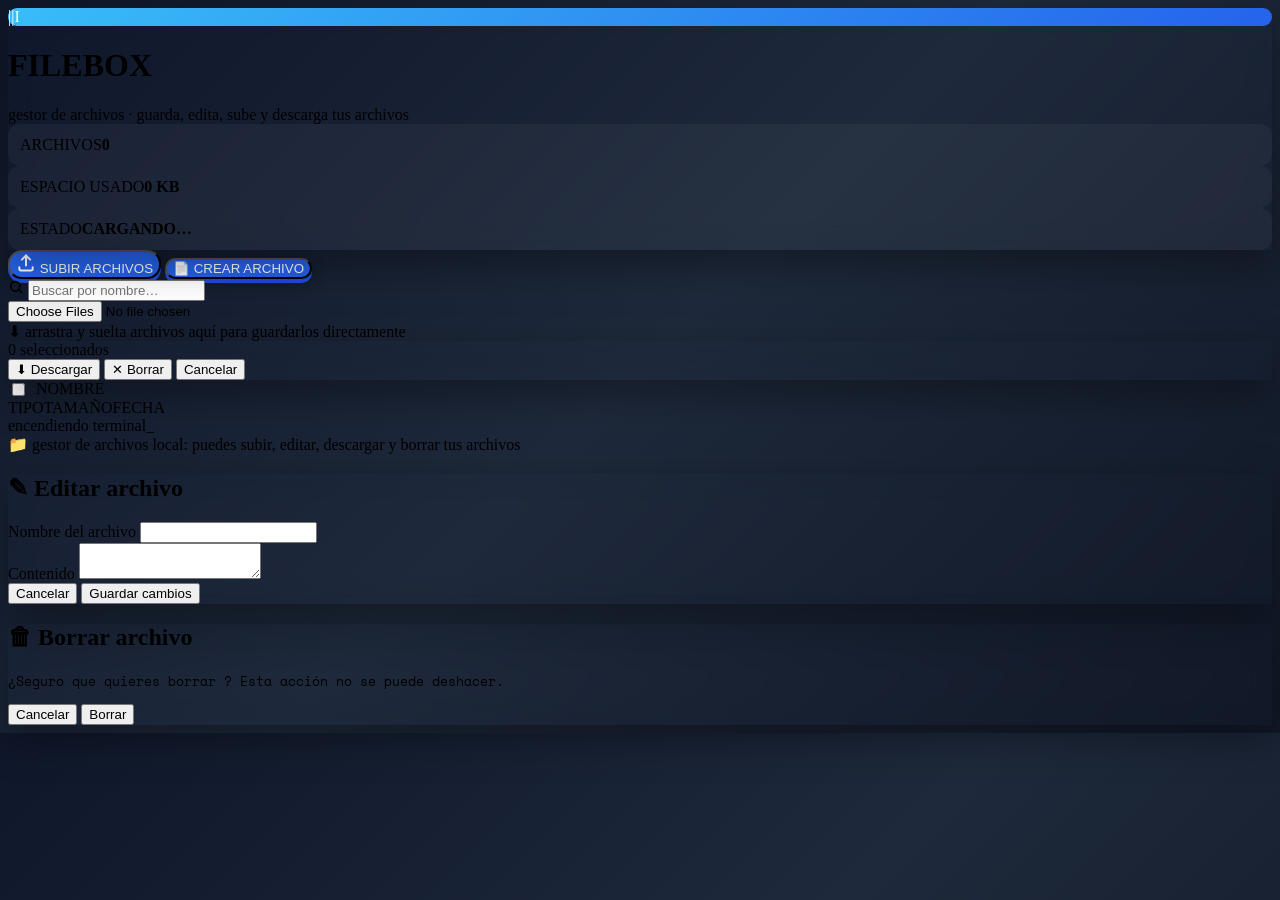
==== index.html @ 9613faca "app server V1.0 beta index.html cambio de nombre" ====
<!DOCTYPE html>
<html lang="es">
<head>
<meta charset="UTF-8">
<meta name="viewport" content="width=device-width, initial-scale=1.0">
<title>FILEBOX — Gestor de archivos</title>
<link rel="preconnect" href="https://fonts.googleapis.com">
<link href="https://fonts.googleapis.com/css2?family=Archivo+Black&family=Archivo:wght@400;600;700&family=Space+Mono:wght@400;700&display=swap" rel="stylesheet">
<link rel="stylesheet" type="text/css" href="style.css">
</head>
<body>
<div class="wrap">

  <div class="terminal-header">
    <div class="barcode-strip"></div>
    <div class="scan-line"></div>
    <div class="header-row">
      <div class="brand">
        <div class="brand-mark">||I</div>
        <div>
          <h1>FILEBOX</h1>
          <div class="subtitle">gestor de archivos · guarda, edita, sube y descarga tus archivos</div>
        </div>
      </div>
    </div>
    <div class="readout">
      <div class="readout-item">ARCHIVOS<b id="stat-count">0</b></div>
      <div class="readout-item">ESPACIO USADO<b id="stat-size">0 KB</b></div>
      <div class="readout-item">ESTADO<b id="stat-status" style="color:var(--yellow)">CARGANDO…</b></div>
    </div>
  </div>

  <div class="controls">
    <button class="btn-scan" id="upload-btn">
      <svg width="20" height="20" viewBox="0 0 24 24" fill="none" stroke="currentColor" stroke-width="2.4" stroke-linecap="round" stroke-linejoin="round"><path d="M12 3v12"/><path d="M7 8l5-5 5 5"/><path d="M4 17v2a2 2 0 0 0 2 2h12a2 2 0 0 0 2-2v-2"/></svg>
      SUBIR ARCHIVOS
    </button>
    <button class="btn-scan" id="new-file-btn">
      📄 CREAR ARCHIVO
    </button>
    <div class="search-wrap">
      <svg width="16" height="16" viewBox="0 0 24 24" fill="none" stroke="currentColor" stroke-width="2.4"><circle cx="11" cy="11" r="7"/><path d="M21 21l-4-4"/></svg>
      <input type="text" id="search-input" placeholder="Buscar por nombre…">
      <button class="btn-clear-search" id="clear-search" style="display:none;">✕</button>
    </div>
    
    <input type="file" id="file-input" multiple>
  </div>

  <div class="dropzone" id="dropzone">⬇ arrastra y suelta archivos aquí para guardarlos directamente</div>

  <div class="bulk-bar" id="bulk-bar">
    <span id="bulk-count">0 seleccionados</span>
    <div class="bulk-actions">
      <button class="bulk-download" id="bulk-download-btn">⬇ Descargar</button>
      <button class="bulk-delete" id="bulk-delete-btn">✕ Borrar</button>
      <button class="bulk-clear" id="bulk-clear-btn">Cancelar</button>
    </div>
  </div>

  <div class="receipt" id="receipt">
    <div class="receipt-head">
      <span style="display:flex;align-items:center;gap:8px;"><input type="checkbox" id="select-all" class="row-check">NOMBRE</span><span>TIPO</span><span>TAMAÑO</span><span>FECHA</span><span></span>
    </div>
    <div id="list-body">
      <div class="loading-screen">encendiendo terminal<span class="blink">_</span></div>
    </div>
    <div class="total-row" id="total-row" style="display:none;">
      <span>TOTAL DE ARCHIVOS</span><b id="total-label">0</b>
    </div>
  </div>

  <div class="hint">📁 gestor de archivos local: puedes subir, editar, descargar y borrar tus archivos</div>
</div>

<!-- Modal editar -->
<div class="overlay" id="edit-overlay">
  <div class="modal">
    <h2>✎ Editar archivo</h2>
    <div class="field">
      <label>Nombre del archivo</label>
      <input type="text" id="edit-name">
    </div>
    <div class="field" id="edit-content-field">
      <label>Contenido</label>
      <textarea id="edit-content"></textarea>
    </div>
    <div class="field readonly-note" id="edit-readonly-note" style="display:none;">
      Este tipo de archivo no se puede editar como texto aquí. Puedes cambiar el nombre y guardar.
    </div>
    <div class="modal-actions">
      <button class="btn-secondary" id="edit-cancel">Cancelar</button>
      <button class="btn-primary" id="edit-save">Guardar cambios</button>
    </div>
  </div>
</div>

<!-- Modal borrar -->
<div class="overlay" id="delete-overlay">
  <div class="modal">
    <h2 style="color:var(--red);">🗑 Borrar archivo</h2>
    <p style="font-family:'Space Mono',monospace; font-size:13px; color:var(--paper);">
      ¿Seguro que quieres borrar <b id="delete-filename" style="color:var(--yellow);"></b>? Esta acción no se puede deshacer.
    </p>
    <div class="modal-actions">
      <button class="btn-secondary" id="delete-cancel">Cancelar</button>
      <button class="btn-danger" id="delete-confirm">Borrar</button>
    </div>
  </div>
</div>

<div class="toast" id="toast"><span class="dot"></span><span id="toast-text"></span></div>

<script>
(function(){
  const state = { files: [], searchTerm: "", editingId: null, deletingId: null, selected: new Set() };
  const MAX_BYTES = 100 * 1024 * 1024; // límite amplio por archivo

  const TEXT_EXT = ["txt","md","csv","json","js","css","html","xml","log","yaml","yml","ts","py","java","c","cpp","sh","ini","conf"];

  // ---------- helpers ----------
  function uid(){
    return (crypto.randomUUID ? crypto.randomUUID() : 'id-' + Date.now() + '-' + Math.random().toString(16).slice(2));
  }
  function extOf(name){
    const parts = name.split('.');
    return parts.length > 1 ? parts.pop().toLowerCase() : '';
  }
  function isTextFile(name, mime){
    if (mime && mime.startsWith('text/')) return true;
    if (mime === 'application/json') return true;
    return TEXT_EXT.includes(extOf(name));
  }
  function fileTag(name, mime){
    const ext = extOf(name);
    if (mime.startsWith('image/')) return 'IMAGEN';
    if (mime.startsWith('video/')) return 'VIDEO';
    if (mime.startsWith('audio/')) return 'AUDIO';
    if (ext === 'pdf') return 'PDF';
    if (['xlsx','xls','csv'].includes(ext)) return 'HOJA';
    if (['doc','docx'].includes(ext)) return 'DOC';
    if (['ppt','pptx'].includes(ext)) return 'SLIDES';
    if (TEXT_EXT.includes(ext)) return 'TEXTO';
    if (['zip','rar','7z'].includes(ext)) return 'ZIP';
    return (ext || 'ARCH').toUpperCase().slice(0,5);
  }
  function formatSize(bytes){
    if (bytes < 1024) return bytes + ' B';
    if (bytes < 1024*1024) return (bytes/1024).toFixed(1) + ' KB';
    return (bytes/(1024*1024)).toFixed(2) + ' MB';
  }
  function formatDate(ts){
    const d = new Date(ts);
    return d.toLocaleDateString('es-ES', {day:'2-digit', month:'2-digit', year:'2-digit'}) + ' ' +
           d.toLocaleTimeString('es-ES', {hour:'2-digit', minute:'2-digit'});
  }
  function escapeHtml(str){
    return str.replace(/[&<>"']/g, c => ({'&':'&amp;','<':'&lt;','>':'&gt;','"':'&quot;',"'":'&#39;'}[c]));
  }
  function utf8ToBase64(text){
    const bytes = new TextEncoder().encode(text);
    let binary = '';
    bytes.forEach(b => binary += String.fromCharCode(b));
    return btoa(binary);
  }
  function base64ToUtf8(b64){
    const binary = atob(b64);
    const bytes = new Uint8Array(binary.length);
    for (let i=0;i<binary.length;i++) bytes[i] = binary.charCodeAt(i);
    return new TextDecoder().decode(bytes);
  }
  function toast(msg, isError){
    const el = document.getElementById('toast');
    document.getElementById('toast-text').textContent = msg;
    el.classList.toggle('error', !!isError);
    el.classList.add('show');
    clearTimeout(el._t);
    el._t = setTimeout(() => el.classList.remove('show'), 2600);
  }

  // ---------- storage ----------
  async function loadFiles(){
    try{
      const listResult = await window.storage.list('file:', true);
      const keys = (listResult && listResult.keys) ? listResult.keys : [];
      const loaded = [];
      for (const key of keys){
        try{
          const res = await window.storage.get(key, true);
          if (res && res.value) loaded.push(JSON.parse(res.value));
        }catch(e){ /* skip unreadable key */ }
      }
      loaded.sort((a,b) => b.dateAdded - a.dateAdded);
      state.files = loaded;
      document.getElementById('stat-status').textContent = 'LISTO';
      document.getElementById('stat-status').style.color = 'var(--green)';
    }catch(e){
      document.getElementById('stat-status').textContent = 'SIN CONEXIÓN';
      document.getElementById('stat-status').style.color = 'var(--red)';
      toast('No se pudo conectar con el almacenamiento.', true);
    }
    render();
  }

  async function saveFileRecord(rec){
    await window.storage.set('file:' + rec.id, JSON.stringify(rec), true);
  }
  async function deleteFileRecord(id){
    await window.storage.delete('file:' + id, true);
  }

  // ---------- upload ----------
  document.getElementById('upload-btn').addEventListener('click', () => {
    document.getElementById('file-input').click();
  });
  document.getElementById('file-input').addEventListener('change', async (e) => {
    const list = Array.from(e.target.files || []);
    e.target.value = '';
    await handleIncomingFiles(list);
  });

  async function handleIncomingFiles(list){
    for (const f of list){
      if (f.size > MAX_BYTES){
        toast(`"${f.name}" supera el límite permitido y no se subió.`, true);
        continue;
      }
      try{
        const dataUrl = await readAsDataUrl(f);
        const rec = {
          id: uid(),
          name: f.name,
          mime: f.type || 'application/octet-stream',
          size: f.size,
          dateAdded: Date.now(),
          dataUrl: dataUrl,
          isText: isTextFile(f.name, f.type)
        };
        await saveFileRecord(rec);
        state.files.unshift(rec);
        
        toast(`"${f.name}" guardado.`);
      }catch(err){
        toast(`No se pudo leer "${f.name}".`, true);
      }
    }
    render();
  }
  function readAsDataUrl(file){
    return new Promise((resolve, reject) => {
      const r = new FileReader();
      r.onload = () => resolve(r.result);
      r.onerror = () => reject(r.error);
      r.readAsDataURL(file);
    });
  }
  function flashScan(){
    const strip = document.querySelector('.scan-line');
    strip.style.display = "none";
    
    
  }

  // ---------- drag & drop ----------
  const dropzone = document.getElementById('dropzone');
  ['dragenter','dragover'].forEach(evt => {
    dropzone.addEventListener(evt, (e) => {
      e.preventDefault(); e.stopPropagation();
      dropzone.classList.add('drag-over');
    });
  });
  ['dragleave','drop'].forEach(evt => {
    dropzone.addEventListener(evt, (e) => {
      e.preventDefault(); e.stopPropagation();
      dropzone.classList.remove('drag-over');
    });
  });
  dropzone.addEventListener('drop', async (e) => {
    const dt = e.dataTransfer;
    if (!dt || !dt.files || dt.files.length === 0) return;
    await handleIncomingFiles(Array.from(dt.files));
  });

  // ---------- search ----------
  const searchInput = document.getElementById('search-input');
  const clearSearchBtn = document.getElementById('clear-search');
  searchInput.addEventListener('input', () => {
    state.searchTerm = searchInput.value.trim().toLowerCase();
    clearSearchBtn.style.display = state.searchTerm ? 'block' : 'none';
    render();
  });
  clearSearchBtn.addEventListener('click', () => {
    searchInput.value = '';
    state.searchTerm = '';
    clearSearchBtn.style.display = 'none';
    render();
  });

  // ---------- clear all ----------
  document.getElementById('clear-all-btn').addEventListener('click', async () => {
    if (state.files.length === 0) return;
    if (!confirm('¿Vaciar toda la terminal? Se borrarán todos los archivos guardados.')) return;
    try{
      for (const f of state.files){
        await deleteFileRecord(f.id);
      }
      state.files = [];
      render();
      toast('Terminal vaciada.');
    }catch(e){
      toast('No se pudo vaciar la terminal.', true);
    }
  });

  // ---------- render ----------
  function render(){
    const body = document.getElementById('list-body');
    const totalRow = document.getElementById('total-row');
    const filtered = state.files.filter(f => !state.searchTerm || f.name.toLowerCase().includes(state.searchTerm));

    document.getElementById('stat-count').textContent = state.files.length;
    document.getElementById('stat-size').textContent = formatSize(state.files.reduce((s,f) => s+f.size, 0));

    if (filtered.length === 0){
      totalRow.style.display = 'none';
      if (state.files.length === 0){
        body.innerHTML = `
          <div class="empty-state">
            <div class="cart">🛒</div>
            <b>El carrito está vacío</b>
            escanea tu primer archivo con "SUBIR ARCHIVOS"
          </div>`;
      } else {
        body.innerHTML = `
          <div class="empty-state">
            <div class="cart">🔎</div>
            <b>Sin resultados</b>
            no encontramos archivos que coincidan con "${escapeHtml(state.searchTerm)}"
          </div>`;
      }
      return;
    }

    totalRow.style.display = 'flex';
    document.getElementById('total-label').textContent = filtered.length;

    body.innerHTML = filtered.map(f => `
      <div class="file-row" data-id="${f.id}">
        <div class="file-name">
          <input type="checkbox" class="row-check" data-id="${f.id}" ${state.selected.has(f.id) ? 'checked' : ''}>
          <span class="file-tag">${fileTag(f.name, f.mime)}</span>
          <span class="fname-text" title="${escapeHtml(f.name)}">${escapeHtml(f.name)}</span>
        </div>
        <div class="col-center">${extOf(f.name).toUpperCase() || '—'}</div>
        <div class="col-center">${formatSize(f.size)}</div>
        <div class="col-center col-date">${formatDate(f.dateAdded)}</div>
        <div class="row-actions">
          <button class="icon-btn edit" title="Editar archivo" data-action="edit" data-id="${f.id}">📝</button>
          <button class="icon-btn download" title="Descargar" data-action="download" data-id="${f.id}">⬇</button>
          <button class="icon-btn delete" title="Borrar" data-action="delete" data-id="${f.id}">✕</button>
        </div>
      </div>
    `).join('');
    updateBulkBar();
  }

  function updateBulkBar(){
    const bar = document.getElementById('bulk-bar');
    const count = state.selected.size;
    bar.classList.toggle('show', count > 0);
    document.getElementById('bulk-count').textContent = count === 1 ? '1 seleccionado' : `${count} seleccionados`;
    const selectAll = document.getElementById('select-all');
    const visibleIds = state.files.filter(f => !state.searchTerm || f.name.toLowerCase().includes(state.searchTerm)).map(f => f.id);
    selectAll.checked = visibleIds.length > 0 && visibleIds.every(id => state.selected.has(id));
  }

  document.getElementById('list-body').addEventListener('click', (e) => {
    const check = e.target.closest('input.row-check');
    if (check){
      const id = check.dataset.id;
      if (check.checked) state.selected.add(id); else state.selected.delete(id);
      updateBulkBar();
      return;
    }
    const btn = e.target.closest('button[data-action]');
    if (!btn) return;
    const id = btn.dataset.id;
    const action = btn.dataset.action;
    if (action === 'download') downloadFile(id);
    if (action === 'edit') openEdit(id);
    if (action === 'delete') openDelete(id);
  });

  document.getElementById('select-all').addEventListener('change', (e) => {
    const visible = state.files.filter(f => !state.searchTerm || f.name.toLowerCase().includes(state.searchTerm));
    if (e.target.checked) visible.forEach(f => state.selected.add(f.id));
    else visible.forEach(f => state.selected.delete(f.id));
    render();
  });

  document.getElementById('bulk-clear-btn').addEventListener('click', () => {
    state.selected.clear();
    render();
  });

  document.getElementById('bulk-download-btn').addEventListener('click', () => {
    const ids = Array.from(state.selected);
    ids.forEach(id => downloadFile(id));
    toast(`Descargando ${ids.length} archivo(s)…`);
  });

  document.getElementById('bulk-delete-btn').addEventListener('click', async () => {
    const ids = Array.from(state.selected);
    if (ids.length === 0) return;
    if (!confirm(`¿Borrar ${ids.length} archivo(s) seleccionados? Esta acción no se puede deshacer.`)) return;
    try{
      for (const id of ids){
        await deleteFileRecord(id);
      }
      state.files = state.files.filter(f => !state.selected.has(f.id));
      state.selected.clear();
      render();
      toast(`${ids.length} archivo(s) borrados.`);
    }catch(e){
      toast('No se pudieron borrar algunos archivos.', true);
    }
  });

  // ---------- download ----------
  function downloadFile(id){
    const f = state.files.find(x => x.id === id);
    if (!f) return;
    const a = document.createElement('a');
    a.href = f.dataUrl;
    a.download = f.name;
    document.body.appendChild(a);
    a.click();
    a.remove();
    toast(`Descargando "${f.name}"…`);
  }

  // ---------- edit modal ----------
  const editOverlay = document.getElementById('edit-overlay');
  function openEdit(id){
    const f = state.files.find(x => x.id === id);
    if (!f) return;
    state.editingId = id;
    document.getElementById('edit-name').value = f.name;
    const contentField = document.getElementById('edit-content-field');
    const readonlyNote = document.getElementById('edit-readonly-note');
    const textarea = document.getElementById('edit-content');
    if (f.isText){
      contentField.style.display = 'block';
      readonlyNote.style.display = 'none';
      try{
        const base64 = f.dataUrl.split(',')[1];
        textarea.value = base64ToUtf8(base64);
      }catch(e){
        textarea.value = '';
      }
    } else {
      contentField.style.display = 'none';
      readonlyNote.style.display = 'block';
    }
    editOverlay.classList.add('show');
  }
  document.getElementById('edit-cancel').addEventListener('click', () => {
    editOverlay.classList.remove('show');
    state.editingId = null;
  });
  document.getElementById('edit-save').addEventListener('click', async () => {
    const f = state.files.find(x => x.id === state.editingId);
    if (!f) return;
    const newName = document.getElementById('edit-name').value.trim();
    if (!newName){ toast('El nombre no puede estar vacío.', true); return; }
    f.name = newName;
    if (f.isText){
      const newText = document.getElementById('edit-content').value;
      const b64 = utf8ToBase64(newText);
      f.dataUrl = `data:${f.mime || 'text/plain'};base64,${b64}`;
      f.size = new TextEncoder().encode(newText).length;
    }
    try{
      await saveFileRecord(f);
      editOverlay.classList.remove('show');
      state.editingId = null;
      render();
      toast(`"${f.name}" actualizado.`);
    }catch(e){
      toast('No se pudieron guardar los cambios.', true);
    }
  });

  // ---------- delete modal ----------
  const deleteOverlay = document.getElementById('delete-overlay');
  function openDelete(id){
    const f = state.files.find(x => x.id === id);
    if (!f) return;
    state.deletingId = id;
    document.getElementById('delete-filename').textContent = f.name;
    deleteOverlay.classList.add('show');
  }
  document.getElementById('delete-cancel').addEventListener('click', () => {
    deleteOverlay.classList.remove('show');
    state.deletingId = null;
  });
  document.getElementById('delete-confirm').addEventListener('click', async () => {
    const id = state.deletingId;
    const f = state.files.find(x => x.id === id);
    if (!f) return;
    try{
      await deleteFileRecord(id);
      state.files = state.files.filter(x => x.id !== id);
      deleteOverlay.classList.remove('show');
      state.deletingId = null;
      render();
      toast(`"${f.name}" borrado.`);
    }catch(e){
      toast('No se pudo borrar el archivo.', true);
    }
  });

  // close modals on backdrop click
  [editOverlay, deleteOverlay].forEach(ov => {
    ov.addEventListener('click', (e) => { if (e.target === ov) ov.classList.remove('show'); });
  });

  // ---------- clock ----------
  function tickClock(){
    document.getElementById('clock').textContent = new Date().toLocaleTimeString('es-ES');
  }
  tickClock();
  setInterval(tickClock, 1000);

  // ---------- init ----------
  loadFiles();
})();
</script>
</body>
</html>
<style>
.btn-scan{
    background:#2563EB !important;
    color:white !important;
    box-shadow:0 4px 0 #1D4ED8,0 4px 15px rgba(0,0,0,.3) !important;
}
.icon-btn.edit{
    background:#2563EB !important;
    color:white !important;
}
.receipt{
    border-radius:14px !important;
}
.file-row:hover{
    background:rgba(96,165,250,.08);
}
</style>

<script>
document.addEventListener("DOMContentLoaded",()=>{
 const btn=document.getElementById("new-file-btn");
 if(btn){
  btn.addEventListener("click",()=>{
    const name=prompt("Nombre del archivo:");
    if(!name)return;
    const event=new Event("change");
    alert("Crea el archivo desde el editor después de subirlo.");
  });
 }
});
</script>

<style>
.btn-clear-all{
    display:none !important;
}
</style>

<style>
/* Nueva interfaz moderna */
body{
    background:linear-gradient(135deg,#0f172a,#1e293b,#111827)!important;
}
.terminal-header,.modal,.bulk-bar{
    backdrop-filter:blur(12px);
    box-shadow:0 15px 40px rgba(0,0,0,.35);
}
.brand-mark{
    border-radius:14px!important;
    background:linear-gradient(135deg,#38bdf8,#2563eb)!important;
    color:white!important;
}
.btn-scan{
    border-radius:14px!important;
    transition:.25s!important;
}
.btn-scan:hover{
    transform:translateY(-3px) scale(1.03);
}
.search-wrap{
    border-radius:14px!important;
}
.file-row{
    transition:.25s;
    border-radius:12px;
    padding-left:10px!important;
    padding-right:10px!important;
}
.file-row:hover{
    transform:translateX(5px);
    background:rgba(56,189,248,.12);
}
.icon-btn{
    width:38px!important;
    height:38px!important;
    border-radius:12px!important;
    font-size:18px;
}
.icon-btn.download::before{content:"📥";}
.icon-btn.edit::before{content:"📝";}
.icon-btn.delete::before{content:"🗑️";}
.icon-btn.download{font-size:0}
.icon-btn.edit{font-size:0}
.icon-btn.delete{font-size:0}

.file-tag{
    border-radius:10px!important;
}

.dropzone{
    transition:.3s;
    cursor:pointer;
}
.dropzone:hover{
    border-color:#38bdf8;
    background:rgba(56,189,248,.1);
}

.toast{
    border-radius:15px!important;
}

/* tarjetas estadísticas */
.readout-item{
    padding:12px;
    background:rgba(255,255,255,.04);
    border-radius:12px;
}
</style>

<script>
document.addEventListener("DOMContentLoaded",()=>{
    // Animación de entrada de archivos
    const observer=new MutationObserver(()=>{
        document.querySelectorAll(".file-row").forEach(row=>{
            row.style.animation="fadeIn .35s ease";
        });
    });
    const list=document.getElementById("list-body");
    if(list) observer.observe(list,{childList:true});

    // Atajos de teclado
    document.addEventListener("keydown",(e)=>{
        if(e.ctrlKey && e.key==="u"){
            e.preventDefault();
            document.getElementById("file-input")?.click();
        }
    });
});
</script>

<style>
@keyframes fadeIn{
from{opacity:0;transform:translateY(10px)}
to{opacity:1;transform:none}
}
</style>
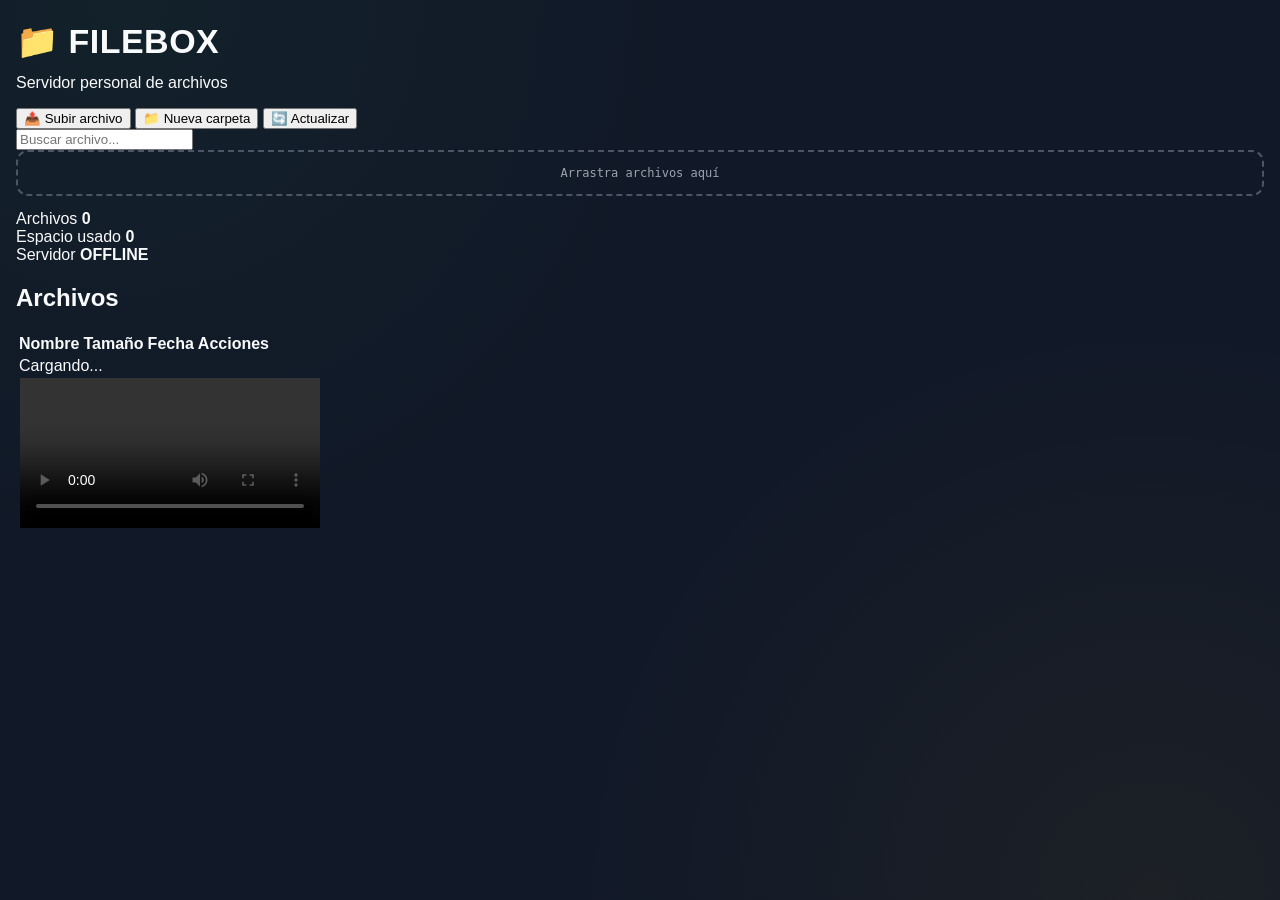
==== commit 26ac37ea: "Refactor index.html for improved structure and style" ====
--- a/index.html
+++ b/index.html
@@ -1,677 +1,211 @@
 <!DOCTYPE html>
 <html lang="es">
+
 <head>
+
 <meta charset="UTF-8">
-<meta name="viewport" content="width=device-width, initial-scale=1.0">
-<title>FILEBOX — Gestor de archivos</title>
-<link rel="preconnect" href="https://fonts.googleapis.com">
-<link href="https://fonts.googleapis.com/css2?family=Archivo+Black&family=Archivo:wght@400;600;700&family=Space+Mono:wght@400;700&display=swap" rel="stylesheet">
-<link rel="stylesheet" type="text/css" href="style.css">
+
+<meta name="viewport"
+content="width=device-width, initial-scale=1.0">
+
+<title>FILEBOX SERVER</title>
+
+<link rel="stylesheet" href="style.css">
+
 </head>
+
+
 <body>
-<div class="wrap">
-
-  <div class="terminal-header">
-    <div class="barcode-strip"></div>
-    <div class="scan-line"></div>
-    <div class="header-row">
-      <div class="brand">
-        <div class="brand-mark">||I</div>
-        <div>
-          <h1>FILEBOX</h1>
-          <div class="subtitle">gestor de archivos · guarda, edita, sube y descarga tus archivos</div>
-        </div>
-      </div>
-    </div>
-    <div class="readout">
-      <div class="readout-item">ARCHIVOS<b id="stat-count">0</b></div>
-      <div class="readout-item">ESPACIO USADO<b id="stat-size">0 KB</b></div>
-      <div class="readout-item">ESTADO<b id="stat-status" style="color:var(--yellow)">CARGANDO…</b></div>
-    </div>
-  </div>
-
-  <div class="controls">
-    <button class="btn-scan" id="upload-btn">
-      <svg width="20" height="20" viewBox="0 0 24 24" fill="none" stroke="currentColor" stroke-width="2.4" stroke-linecap="round" stroke-linejoin="round"><path d="M12 3v12"/><path d="M7 8l5-5 5 5"/><path d="M4 17v2a2 2 0 0 0 2 2h12a2 2 0 0 0 2-2v-2"/></svg>
-      SUBIR ARCHIVOS
-    </button>
-    <button class="btn-scan" id="new-file-btn">
-      📄 CREAR ARCHIVO
-    </button>
-    <div class="search-wrap">
-      <svg width="16" height="16" viewBox="0 0 24 24" fill="none" stroke="currentColor" stroke-width="2.4"><circle cx="11" cy="11" r="7"/><path d="M21 21l-4-4"/></svg>
-      <input type="text" id="search-input" placeholder="Buscar por nombre…">
-      <button class="btn-clear-search" id="clear-search" style="display:none;">✕</button>
-    </div>
-    
-    <input type="file" id="file-input" multiple>
-  </div>
-
-  <div class="dropzone" id="dropzone">⬇ arrastra y suelta archivos aquí para guardarlos directamente</div>
-
-  <div class="bulk-bar" id="bulk-bar">
-    <span id="bulk-count">0 seleccionados</span>
-    <div class="bulk-actions">
-      <button class="bulk-download" id="bulk-download-btn">⬇ Descargar</button>
-      <button class="bulk-delete" id="bulk-delete-btn">✕ Borrar</button>
-      <button class="bulk-clear" id="bulk-clear-btn">Cancelar</button>
-    </div>
-  </div>
-
-  <div class="receipt" id="receipt">
-    <div class="receipt-head">
-      <span style="display:flex;align-items:center;gap:8px;"><input type="checkbox" id="select-all" class="row-check">NOMBRE</span><span>TIPO</span><span>TAMAÑO</span><span>FECHA</span><span></span>
-    </div>
-    <div id="list-body">
-      <div class="loading-screen">encendiendo terminal<span class="blink">_</span></div>
-    </div>
-    <div class="total-row" id="total-row" style="display:none;">
-      <span>TOTAL DE ARCHIVOS</span><b id="total-label">0</b>
-    </div>
-  </div>
-
-  <div class="hint">📁 gestor de archivos local: puedes subir, editar, descargar y borrar tus archivos</div>
-</div>
-
-<!-- Modal editar -->
-<div class="overlay" id="edit-overlay">
-  <div class="modal">
-    <h2>✎ Editar archivo</h2>
-    <div class="field">
-      <label>Nombre del archivo</label>
-      <input type="text" id="edit-name">
-    </div>
-    <div class="field" id="edit-content-field">
-      <label>Contenido</label>
-      <textarea id="edit-content"></textarea>
-    </div>
-    <div class="field readonly-note" id="edit-readonly-note" style="display:none;">
-      Este tipo de archivo no se puede editar como texto aquí. Puedes cambiar el nombre y guardar.
-    </div>
-    <div class="modal-actions">
-      <button class="btn-secondary" id="edit-cancel">Cancelar</button>
-      <button class="btn-primary" id="edit-save">Guardar cambios</button>
-    </div>
-  </div>
-</div>
-
-<!-- Modal borrar -->
-<div class="overlay" id="delete-overlay">
-  <div class="modal">
-    <h2 style="color:var(--red);">🗑 Borrar archivo</h2>
-    <p style="font-family:'Space Mono',monospace; font-size:13px; color:var(--paper);">
-      ¿Seguro que quieres borrar <b id="delete-filename" style="color:var(--yellow);"></b>? Esta acción no se puede deshacer.
-    </p>
-    <div class="modal-actions">
-      <button class="btn-secondary" id="delete-cancel">Cancelar</button>
-      <button class="btn-danger" id="delete-confirm">Borrar</button>
-    </div>
-  </div>
-</div>
-
-<div class="toast" id="toast"><span class="dot"></span><span id="toast-text"></span></div>
-
-<script>
-(function(){
-  const state = { files: [], searchTerm: "", editingId: null, deletingId: null, selected: new Set() };
-  const MAX_BYTES = 100 * 1024 * 1024; // límite amplio por archivo
-
-  const TEXT_EXT = ["txt","md","csv","json","js","css","html","xml","log","yaml","yml","ts","py","java","c","cpp","sh","ini","conf"];
-
-  // ---------- helpers ----------
-  function uid(){
-    return (crypto.randomUUID ? crypto.randomUUID() : 'id-' + Date.now() + '-' + Math.random().toString(16).slice(2));
-  }
-  function extOf(name){
-    const parts = name.split('.');
-    return parts.length > 1 ? parts.pop().toLowerCase() : '';
-  }
-  function isTextFile(name, mime){
-    if (mime && mime.startsWith('text/')) return true;
-    if (mime === 'application/json') return true;
-    return TEXT_EXT.includes(extOf(name));
-  }
-  function fileTag(name, mime){
-    const ext = extOf(name);
-    if (mime.startsWith('image/')) return 'IMAGEN';
-    if (mime.startsWith('video/')) return 'VIDEO';
-    if (mime.startsWith('audio/')) return 'AUDIO';
-    if (ext === 'pdf') return 'PDF';
-    if (['xlsx','xls','csv'].includes(ext)) return 'HOJA';
-    if (['doc','docx'].includes(ext)) return 'DOC';
-    if (['ppt','pptx'].includes(ext)) return 'SLIDES';
-    if (TEXT_EXT.includes(ext)) return 'TEXTO';
-    if (['zip','rar','7z'].includes(ext)) return 'ZIP';
-    return (ext || 'ARCH').toUpperCase().slice(0,5);
-  }
-  function formatSize(bytes){
-    if (bytes < 1024) return bytes + ' B';
-    if (bytes < 1024*1024) return (bytes/1024).toFixed(1) + ' KB';
-    return (bytes/(1024*1024)).toFixed(2) + ' MB';
-  }
-  function formatDate(ts){
-    const d = new Date(ts);
-    return d.toLocaleDateString('es-ES', {day:'2-digit', month:'2-digit', year:'2-digit'}) + ' ' +
-           d.toLocaleTimeString('es-ES', {hour:'2-digit', minute:'2-digit'});
-  }
-  function escapeHtml(str){
-    return str.replace(/[&<>"']/g, c => ({'&':'&amp;','<':'&lt;','>':'&gt;','"':'&quot;',"'":'&#39;'}[c]));
-  }
-  function utf8ToBase64(text){
-    const bytes = new TextEncoder().encode(text);
-    let binary = '';
-    bytes.forEach(b => binary += String.fromCharCode(b));
-    return btoa(binary);
-  }
-  function base64ToUtf8(b64){
-    const binary = atob(b64);
-    const bytes = new Uint8Array(binary.length);
-    for (let i=0;i<binary.length;i++) bytes[i] = binary.charCodeAt(i);
-    return new TextDecoder().decode(bytes);
-  }
-  function toast(msg, isError){
-    const el = document.getElementById('toast');
-    document.getElementById('toast-text').textContent = msg;
-    el.classList.toggle('error', !!isError);
-    el.classList.add('show');
-    clearTimeout(el._t);
-    el._t = setTimeout(() => el.classList.remove('show'), 2600);
-  }
-
-  // ---------- storage ----------
-  async function loadFiles(){
-    try{
-      const listResult = await window.storage.list('file:', true);
-      const keys = (listResult && listResult.keys) ? listResult.keys : [];
-      const loaded = [];
-      for (const key of keys){
-        try{
-          const res = await window.storage.get(key, true);
-          if (res && res.value) loaded.push(JSON.parse(res.value));
-        }catch(e){ /* skip unreadable key */ }
-      }
-      loaded.sort((a,b) => b.dateAdded - a.dateAdded);
-      state.files = loaded;
-      document.getElementById('stat-status').textContent = 'LISTO';
-      document.getElementById('stat-status').style.color = 'var(--green)';
-    }catch(e){
-      document.getElementById('stat-status').textContent = 'SIN CONEXIÓN';
-      document.getElementById('stat-status').style.color = 'var(--red)';
-      toast('No se pudo conectar con el almacenamiento.', true);
-    }
-    render();
-  }
-
-  async function saveFileRecord(rec){
-    await window.storage.set('file:' + rec.id, JSON.stringify(rec), true);
-  }
-  async function deleteFileRecord(id){
-    await window.storage.delete('file:' + id, true);
-  }
-
-  // ---------- upload ----------
-  document.getElementById('upload-btn').addEventListener('click', () => {
-    document.getElementById('file-input').click();
-  });
-  document.getElementById('file-input').addEventListener('change', async (e) => {
-    const list = Array.from(e.target.files || []);
-    e.target.value = '';
-    await handleIncomingFiles(list);
-  });
-
-  async function handleIncomingFiles(list){
-    for (const f of list){
-      if (f.size > MAX_BYTES){
-        toast(`"${f.name}" supera el límite permitido y no se subió.`, true);
-        continue;
-      }
-      try{
-        const dataUrl = await readAsDataUrl(f);
-        const rec = {
-          id: uid(),
-          name: f.name,
-          mime: f.type || 'application/octet-stream',
-          size: f.size,
-          dateAdded: Date.now(),
-          dataUrl: dataUrl,
-          isText: isTextFile(f.name, f.type)
-        };
-        await saveFileRecord(rec);
-        state.files.unshift(rec);
-        
-        toast(`"${f.name}" guardado.`);
-      }catch(err){
-        toast(`No se pudo leer "${f.name}".`, true);
-      }
-    }
-    render();
-  }
-  function readAsDataUrl(file){
-    return new Promise((resolve, reject) => {
-      const r = new FileReader();
-      r.onload = () => resolve(r.result);
-      r.onerror = () => reject(r.error);
-      r.readAsDataURL(file);
-    });
-  }
-  function flashScan(){
-    const strip = document.querySelector('.scan-line');
-    strip.style.display = "none";
-    
-    
-  }
-
-  // ---------- drag & drop ----------
-  const dropzone = document.getElementById('dropzone');
-  ['dragenter','dragover'].forEach(evt => {
-    dropzone.addEventListener(evt, (e) => {
-      e.preventDefault(); e.stopPropagation();
-      dropzone.classList.add('drag-over');
-    });
-  });
-  ['dragleave','drop'].forEach(evt => {
-    dropzone.addEventListener(evt, (e) => {
-      e.preventDefault(); e.stopPropagation();
-      dropzone.classList.remove('drag-over');
-    });
-  });
-  dropzone.addEventListener('drop', async (e) => {
-    const dt = e.dataTransfer;
-    if (!dt || !dt.files || dt.files.length === 0) return;
-    await handleIncomingFiles(Array.from(dt.files));
-  });
-
-  // ---------- search ----------
-  const searchInput = document.getElementById('search-input');
-  const clearSearchBtn = document.getElementById('clear-search');
-  searchInput.addEventListener('input', () => {
-    state.searchTerm = searchInput.value.trim().toLowerCase();
-    clearSearchBtn.style.display = state.searchTerm ? 'block' : 'none';
-    render();
-  });
-  clearSearchBtn.addEventListener('click', () => {
-    searchInput.value = '';
-    state.searchTerm = '';
-    clearSearchBtn.style.display = 'none';
-    render();
-  });
-
-  // ---------- clear all ----------
-  document.getElementById('clear-all-btn').addEventListener('click', async () => {
-    if (state.files.length === 0) return;
-    if (!confirm('¿Vaciar toda la terminal? Se borrarán todos los archivos guardados.')) return;
-    try{
-      for (const f of state.files){
-        await deleteFileRecord(f.id);
-      }
-      state.files = [];
-      render();
-      toast('Terminal vaciada.');
-    }catch(e){
-      toast('No se pudo vaciar la terminal.', true);
-    }
-  });
-
-  // ---------- render ----------
-  function render(){
-    const body = document.getElementById('list-body');
-    const totalRow = document.getElementById('total-row');
-    const filtered = state.files.filter(f => !state.searchTerm || f.name.toLowerCase().includes(state.searchTerm));
-
-    document.getElementById('stat-count').textContent = state.files.length;
-    document.getElementById('stat-size').textContent = formatSize(state.files.reduce((s,f) => s+f.size, 0));
-
-    if (filtered.length === 0){
-      totalRow.style.display = 'none';
-      if (state.files.length === 0){
-        body.innerHTML = `
-          <div class="empty-state">
-            <div class="cart">🛒</div>
-            <b>El carrito está vacío</b>
-            escanea tu primer archivo con "SUBIR ARCHIVOS"
-          </div>`;
-      } else {
-        body.innerHTML = `
-          <div class="empty-state">
-            <div class="cart">🔎</div>
-            <b>Sin resultados</b>
-            no encontramos archivos que coincidan con "${escapeHtml(state.searchTerm)}"
-          </div>`;
-      }
-      return;
-    }
-
-    totalRow.style.display = 'flex';
-    document.getElementById('total-label').textContent = filtered.length;
-
-    body.innerHTML = filtered.map(f => `
-      <div class="file-row" data-id="${f.id}">
-        <div class="file-name">
-          <input type="checkbox" class="row-check" data-id="${f.id}" ${state.selected.has(f.id) ? 'checked' : ''}>
-          <span class="file-tag">${fileTag(f.name, f.mime)}</span>
-          <span class="fname-text" title="${escapeHtml(f.name)}">${escapeHtml(f.name)}</span>
-        </div>
-        <div class="col-center">${extOf(f.name).toUpperCase() || '—'}</div>
-        <div class="col-center">${formatSize(f.size)}</div>
-        <div class="col-center col-date">${formatDate(f.dateAdded)}</div>
-        <div class="row-actions">
-          <button class="icon-btn edit" title="Editar archivo" data-action="edit" data-id="${f.id}">📝</button>
-          <button class="icon-btn download" title="Descargar" data-action="download" data-id="${f.id}">⬇</button>
-          <button class="icon-btn delete" title="Borrar" data-action="delete" data-id="${f.id}">✕</button>
-        </div>
-      </div>
-    `).join('');
-    updateBulkBar();
-  }
-
-  function updateBulkBar(){
-    const bar = document.getElementById('bulk-bar');
-    const count = state.selected.size;
-    bar.classList.toggle('show', count > 0);
-    document.getElementById('bulk-count').textContent = count === 1 ? '1 seleccionado' : `${count} seleccionados`;
-    const selectAll = document.getElementById('select-all');
-    const visibleIds = state.files.filter(f => !state.searchTerm || f.name.toLowerCase().includes(state.searchTerm)).map(f => f.id);
-    selectAll.checked = visibleIds.length > 0 && visibleIds.every(id => state.selected.has(id));
-  }
-
-  document.getElementById('list-body').addEventListener('click', (e) => {
-    const check = e.target.closest('input.row-check');
-    if (check){
-      const id = check.dataset.id;
-      if (check.checked) state.selected.add(id); else state.selected.delete(id);
-      updateBulkBar();
-      return;
-    }
-    const btn = e.target.closest('button[data-action]');
-    if (!btn) return;
-    const id = btn.dataset.id;
-    const action = btn.dataset.action;
-    if (action === 'download') downloadFile(id);
-    if (action === 'edit') openEdit(id);
-    if (action === 'delete') openDelete(id);
-  });
-
-  document.getElementById('select-all').addEventListener('change', (e) => {
-    const visible = state.files.filter(f => !state.searchTerm || f.name.toLowerCase().includes(state.searchTerm));
-    if (e.target.checked) visible.forEach(f => state.selected.add(f.id));
-    else visible.forEach(f => state.selected.delete(f.id));
-    render();
-  });
-
-  document.getElementById('bulk-clear-btn').addEventListener('click', () => {
-    state.selected.clear();
-    render();
-  });
-
-  document.getElementById('bulk-download-btn').addEventListener('click', () => {
-    const ids = Array.from(state.selected);
-    ids.forEach(id => downloadFile(id));
-    toast(`Descargando ${ids.length} archivo(s)…`);
-  });
-
-  document.getElementById('bulk-delete-btn').addEventListener('click', async () => {
-    const ids = Array.from(state.selected);
-    if (ids.length === 0) return;
-    if (!confirm(`¿Borrar ${ids.length} archivo(s) seleccionados? Esta acción no se puede deshacer.`)) return;
-    try{
-      for (const id of ids){
-        await deleteFileRecord(id);
-      }
-      state.files = state.files.filter(f => !state.selected.has(f.id));
-      state.selected.clear();
-      render();
-      toast(`${ids.length} archivo(s) borrados.`);
-    }catch(e){
-      toast('No se pudieron borrar algunos archivos.', true);
-    }
-  });
-
-  // ---------- download ----------
-  function downloadFile(id){
-    const f = state.files.find(x => x.id === id);
-    if (!f) return;
-    const a = document.createElement('a');
-    a.href = f.dataUrl;
-    a.download = f.name;
-    document.body.appendChild(a);
-    a.click();
-    a.remove();
-    toast(`Descargando "${f.name}"…`);
-  }
-
-  // ---------- edit modal ----------
-  const editOverlay = document.getElementById('edit-overlay');
-  function openEdit(id){
-    const f = state.files.find(x => x.id === id);
-    if (!f) return;
-    state.editingId = id;
-    document.getElementById('edit-name').value = f.name;
-    const contentField = document.getElementById('edit-content-field');
-    const readonlyNote = document.getElementById('edit-readonly-note');
-    const textarea = document.getElementById('edit-content');
-    if (f.isText){
-      contentField.style.display = 'block';
-      readonlyNote.style.display = 'none';
-      try{
-        const base64 = f.dataUrl.split(',')[1];
-        textarea.value = base64ToUtf8(base64);
-      }catch(e){
-        textarea.value = '';
-      }
-    } else {
-      contentField.style.display = 'none';
-      readonlyNote.style.display = 'block';
-    }
-    editOverlay.classList.add('show');
-  }
-  document.getElementById('edit-cancel').addEventListener('click', () => {
-    editOverlay.classList.remove('show');
-    state.editingId = null;
-  });
-  document.getElementById('edit-save').addEventListener('click', async () => {
-    const f = state.files.find(x => x.id === state.editingId);
-    if (!f) return;
-    const newName = document.getElementById('edit-name').value.trim();
-    if (!newName){ toast('El nombre no puede estar vacío.', true); return; }
-    f.name = newName;
-    if (f.isText){
-      const newText = document.getElementById('edit-content').value;
-      const b64 = utf8ToBase64(newText);
-      f.dataUrl = `data:${f.mime || 'text/plain'};base64,${b64}`;
-      f.size = new TextEncoder().encode(newText).length;
-    }
-    try{
-      await saveFileRecord(f);
-      editOverlay.classList.remove('show');
-      state.editingId = null;
-      render();
-      toast(`"${f.name}" actualizado.`);
-    }catch(e){
-      toast('No se pudieron guardar los cambios.', true);
-    }
-  });
-
-  // ---------- delete modal ----------
-  const deleteOverlay = document.getElementById('delete-overlay');
-  function openDelete(id){
-    const f = state.files.find(x => x.id === id);
-    if (!f) return;
-    state.deletingId = id;
-    document.getElementById('delete-filename').textContent = f.name;
-    deleteOverlay.classList.add('show');
-  }
-  document.getElementById('delete-cancel').addEventListener('click', () => {
-    deleteOverlay.classList.remove('show');
-    state.deletingId = null;
-  });
-  document.getElementById('delete-confirm').addEventListener('click', async () => {
-    const id = state.deletingId;
-    const f = state.files.find(x => x.id === id);
-    if (!f) return;
-    try{
-      await deleteFileRecord(id);
-      state.files = state.files.filter(x => x.id !== id);
-      deleteOverlay.classList.remove('show');
-      state.deletingId = null;
-      render();
-      toast(`"${f.name}" borrado.`);
-    }catch(e){
-      toast('No se pudo borrar el archivo.', true);
-    }
-  });
-
-  // close modals on backdrop click
-  [editOverlay, deleteOverlay].forEach(ov => {
-    ov.addEventListener('click', (e) => { if (e.target === ov) ov.classList.remove('show'); });
-  });
-
-  // ---------- clock ----------
-  function tickClock(){
-    document.getElementById('clock').textContent = new Date().toLocaleTimeString('es-ES');
-  }
-  tickClock();
-  setInterval(tickClock, 1000);
-
-  // ---------- init ----------
-  loadFiles();
-})();
-</script>
+
+
+<header>
+
+<h1>📁 FILEBOX</h1>
+
+<p>
+Servidor personal de archivos
+</p>
+
+</header>
+
+
+
+<section class="panel">
+
+
+<div class="buttons">
+
+<button onclick="openUpload()">
+📤 Subir archivo
+</button>
+
+
+<button onclick="createFolder()">
+📁 Nueva carpeta
+</button>
+
+
+<button onclick="loadFiles()">
+🔄 Actualizar
+</button>
+
+
+</div>
+
+
+
+<input
+type="file"
+id="fileInput"
+hidden
+onchange="uploadFile()"
+>
+
+
+
+<input
+id="search"
+placeholder="Buscar archivo..."
+oninput="searchFiles()"
+>
+
+
+
+
+<div class="dropzone"
+id="dropzone">
+
+Arrastra archivos aquí
+
+</div>
+
+
+
+<div class="stats">
+
+
+<div>
+Archivos
+<b id="count">
+0
+</b>
+</div>
+
+
+<div>
+Espacio usado
+<b id="used">
+0
+</b>
+</div>
+
+
+<div>
+Servidor
+<b id="status">
+OFFLINE
+</b>
+</div>
+
+
+</div>
+
+
+
+</section>
+
+
+
+
+<section class="files">
+
+
+<h2>
+Archivos
+</h2>
+
+
+<table>
+
+
+<thead>
+
+<tr>
+
+<th>
+Nombre
+</th>
+
+
+<th>
+Tamaño
+</th>
+
+
+<th>
+Fecha
+</th>
+
+
+<th>
+Acciones
+</th>
+
+
+</tr>
+
+</thead>
+
+
+
+<tbody id="fileList">
+
+
+<tr>
+
+<td colspan="4">
+
+Cargando...
+
+</td>
+
+</tr>
+
+
+</tbody>
+
+
+</table>
+
+
+</section>
+
+
+
+
+
+<div id="viewer"
+class="viewer">
+
+
+<img id="previewImage">
+
+
+<video
+id="previewVideo"
+controls>
+</video>
+
+
+</div>
+
+
+
+
+
+<script src="script.js"></script>
+
+
 </body>
+
 </html>
-<style>
-.btn-scan{
-    background:#2563EB !important;
-    color:white !important;
-    box-shadow:0 4px 0 #1D4ED8,0 4px 15px rgba(0,0,0,.3) !important;
-}
-.icon-btn.edit{
-    background:#2563EB !important;
-    color:white !important;
-}
-.receipt{
-    border-radius:14px !important;
-}
-.file-row:hover{
-    background:rgba(96,165,250,.08);
-}
-</style>
-
-<script>
-document.addEventListener("DOMContentLoaded",()=>{
- const btn=document.getElementById("new-file-btn");
- if(btn){
-  btn.addEventListener("click",()=>{
-    const name=prompt("Nombre del archivo:");
-    if(!name)return;
-    const event=new Event("change");
-    alert("Crea el archivo desde el editor después de subirlo.");
-  });
- }
-});
-</script>
-
-<style>
-.btn-clear-all{
-    display:none !important;
-}
-</style>
-
-<style>
-/* Nueva interfaz moderna */
-body{
-    background:linear-gradient(135deg,#0f172a,#1e293b,#111827)!important;
-}
-.terminal-header,.modal,.bulk-bar{
-    backdrop-filter:blur(12px);
-    box-shadow:0 15px 40px rgba(0,0,0,.35);
-}
-.brand-mark{
-    border-radius:14px!important;
-    background:linear-gradient(135deg,#38bdf8,#2563eb)!important;
-    color:white!important;
-}
-.btn-scan{
-    border-radius:14px!important;
-    transition:.25s!important;
-}
-.btn-scan:hover{
-    transform:translateY(-3px) scale(1.03);
-}
-.search-wrap{
-    border-radius:14px!important;
-}
-.file-row{
-    transition:.25s;
-    border-radius:12px;
-    padding-left:10px!important;
-    padding-right:10px!important;
-}
-.file-row:hover{
-    transform:translateX(5px);
-    background:rgba(56,189,248,.12);
-}
-.icon-btn{
-    width:38px!important;
-    height:38px!important;
-    border-radius:12px!important;
-    font-size:18px;
-}
-.icon-btn.download::before{content:"📥";}
-.icon-btn.edit::before{content:"📝";}
-.icon-btn.delete::before{content:"🗑️";}
-.icon-btn.download{font-size:0}
-.icon-btn.edit{font-size:0}
-.icon-btn.delete{font-size:0}
-
-.file-tag{
-    border-radius:10px!important;
-}
-
-.dropzone{
-    transition:.3s;
-    cursor:pointer;
-}
-.dropzone:hover{
-    border-color:#38bdf8;
-    background:rgba(56,189,248,.1);
-}
-
-.toast{
-    border-radius:15px!important;
-}
-
-/* tarjetas estadísticas */
-.readout-item{
-    padding:12px;
-    background:rgba(255,255,255,.04);
-    border-radius:12px;
-}
-</style>
-
-<script>
-document.addEventListener("DOMContentLoaded",()=>{
-    // Animación de entrada de archivos
-    const observer=new MutationObserver(()=>{
-        document.querySelectorAll(".file-row").forEach(row=>{
-            row.style.animation="fadeIn .35s ease";
-        });
-    });
-    const list=document.getElementById("list-body");
-    if(list) observer.observe(list,{childList:true});
-
-    // Atajos de teclado
-    document.addEventListener("keydown",(e)=>{
-        if(e.ctrlKey && e.key==="u"){
-            e.preventDefault();
-            document.getElementById("file-input")?.click();
-        }
-    });
-});
-</script>
-
-<style>
-@keyframes fadeIn{
-from{opacity:0;transform:translateY(10px)}
-to{opacity:1;transform:none}
-}
-</style>
--- a/style.css
+++ b/style.css
@@ -0,0 +1,322 @@
+
+  :root{
+    --terminal:#111827;
+    --panel:#1F2937;
+    --panel-alt:#374151;
+    --yellow:#60A5FA;
+    --red:#EF4444;
+    --green:#22C55E;
+    --paper:#F9FAFB;
+    --ink:#111827;
+    --muted:#9CA3AF;
+    --line:#4B5563;
+  }
+  *{box-sizing:border-box;}
+  html,body{margin:0;padding:0;}
+  body{
+    background:var(--terminal);
+    background-image:
+      radial-gradient(circle at 10% 0%, rgba(46,204,113,0.05), transparent 40%),
+      radial-gradient(circle at 90% 100%, rgba(245,197,24,0.05), transparent 40%);
+    color:var(--paper);
+    font-family:'Archivo',sans-serif;
+    min-height:100vh;
+    padding:24px 16px 60px;
+  }
+  .wrap{max-width:920px;margin:0 auto;}
+
+  /* ---------- HEADER / GESTOR DE ARCHIVOS ---------- */
+  .terminal-header{
+    position:relative;
+    background:linear-gradient(180deg,var(--panel),var(--panel-alt));
+    border:1px solid var(--line);
+    border-radius:14px;
+    padding:22px 26px;
+    overflow:hidden;
+    margin-bottom:18px;
+  }
+  .barcode-strip{
+    position:absolute; inset:0;
+    background-image:repeating-linear-gradient(90deg, rgba(244,240,228,0.05) 0 2px, transparent 2px 6px, rgba(244,240,228,0.08) 6px 8px, transparent 8px 14px);
+    opacity:.5;
+    pointer-events:none;
+  }
+  .scan-line{display:none; 
+    position:absolute; left:0; right:0; height:2px;
+    background:linear-gradient(90deg, transparent, var(--red) 20%, var(--red) 80%, transparent);
+    box-shadow:0 0 8px 1px var(--red);
+    animation:sweep 3.2s ease-in-out infinite;
+    opacity:.85;
+  }
+  @keyframes sweep{
+    0%{top:8%;} 50%{top:92%;} 100%{top:8%;}
+  }
+  .header-row{
+    position:relative; z-index:1;
+    display:flex; justify-content:space-between; align-items:flex-end; gap:12px; flex-wrap:wrap;
+  }
+  .brand{display:flex; align-items:center; gap:12px;}
+  .brand-mark{
+    width:44px;height:44px;border-radius:8px;
+    background:var(--yellow); color:var(--ink);
+    display:flex;align-items:center;justify-content:center;
+    font-family:'Space Mono',monospace; font-weight:700; font-size:18px;
+    box-shadow:0 0 0 3px rgba(245,197,24,0.15);
+    flex-shrink:0;
+  }
+  h1{
+    font-family:'Archivo Black',sans-serif;
+    font-size:clamp(24px,4vw,34px);
+    letter-spacing:0.5px;
+    margin:0;
+    line-height:1;
+  }
+  .subtitle{
+    font-family:'Space Mono',monospace;
+    color:var(--muted);
+    font-size:12.5px;
+    margin-top:6px;
+  }
+  .terminal-id{
+    font-family:'Space Mono',monospace;
+    font-size:11px;
+    color:var(--muted);
+    text-align:right;
+  }
+  .terminal-id .clock{color:var(--green); font-size:13px; display:block; margin-top:2px;}
+
+  /* ---------- STATS READOUT ---------- */
+  .readout{
+    position:relative; z-index:1;
+    display:flex; gap:22px; margin-top:18px; flex-wrap:wrap;
+    border-top:1px dashed var(--line);
+    padding-top:14px;
+  }
+  .readout-item{font-family:'Space Mono',monospace; font-size:12px; color:var(--muted);}
+  .readout-item b{
+    display:block; color:var(--green); font-size:20px; margin-top:2px;
+    text-shadow:0 0 6px rgba(46,204,113,0.35);
+  }
+
+  /* ---------- CONTROLS ---------- */
+  .controls{
+    display:flex; gap:12px; margin-bottom:18px; flex-wrap:wrap; align-items:stretch;
+  }
+  .btn-scan{
+    background:var(--yellow); color:var(--ink);
+    border:none; border-radius:10px;
+    font-family:'Archivo',sans-serif; font-weight:700; font-size:15px;
+    padding:16px 22px; cursor:pointer;
+    display:flex; align-items:center; gap:10px;
+    box-shadow:0 4px 0 #b8940c, 0 4px 10px rgba(0,0,0,0.3);
+    transition:transform .08s ease;
+  }
+  .btn-scan:active{transform:translateY(3px); box-shadow:0 1px 0 #b8940c;}
+  .btn-scan svg{flex-shrink:0;}
+  .search-wrap{
+    flex:1; min-width:220px;
+    background:var(--panel-alt);
+    border:1px solid var(--line);
+    border-radius:10px;
+    display:flex; align-items:center; gap:10px;
+    padding:0 14px;
+  }
+  .search-wrap svg{color:var(--green); flex-shrink:0;}
+  .search-wrap input{
+    background:transparent; border:none; outline:none;
+    color:var(--green); font-family:'Space Mono',monospace; font-size:14px;
+    padding:14px 0; width:100%;
+  }
+  .search-wrap input::placeholder{color:#3f5866;}
+  .btn-clear-search{
+    background:none;border:none;color:var(--muted);cursor:pointer;font-size:16px;padding:4px;
+  }
+  .btn-clear-all{
+    background:transparent; color:var(--red); border:1px solid var(--red);
+    border-radius:10px; padding:0 16px; cursor:pointer;
+    font-family:'Space Mono',monospace; font-size:12.5px;
+    white-space:nowrap;
+  }
+  .btn-clear-all:hover{background:rgba(230,57,70,0.1);}
+
+  /* ---------- RECEIPT / FILE LIST ---------- */
+  .receipt{
+    background:var(--paper);
+    color:var(--ink);
+    border-radius:4px;
+    position:relative;
+    padding:22px 22px 10px;
+  }
+  .receipt::before, .receipt::after{
+    content:"";
+    position:absolute; left:0; right:0; height:10px;
+    background:
+      radial-gradient(circle at 6px 5px, var(--terminal) 5px, transparent 6px) repeat-x;
+    background-size:16px 10px;
+  }
+  .receipt::before{top:-9px;}
+  .receipt::after{bottom:-9px; transform:rotate(180deg);}
+  .receipt-head{
+    display:grid;
+    grid-template-columns: 1fr 90px 90px 130px 116px;
+    gap:8px;
+    font-family:'Space Mono',monospace;
+    font-size:11px;
+    letter-spacing:0.5px;
+    color:#6b6455;
+    border-bottom:1px dashed #b9b19d;
+    padding-bottom:10px;
+    margin-bottom:6px;
+  }
+  .receipt-head span:not(:first-child){text-align:center;}
+  .file-row{
+    display:grid;
+    grid-template-columns: 1fr 90px 90px 130px 116px;
+    gap:8px;
+    align-items:center;
+    padding:12px 0;
+    border-bottom:1px dashed #d8d2c2;
+    font-family:'Space Mono',monospace;
+    font-size:12.5px;
+  }
+  .file-name{
+    font-family:'Archivo',sans-serif; font-weight:700; font-size:13.5px;
+    display:flex; align-items:center; gap:8px;
+    overflow:hidden;
+  }
+  .file-name .fname-text{overflow:hidden;text-overflow:ellipsis;white-space:nowrap;}
+  .file-tag{
+    font-size:9.5px; font-family:'Space Mono',monospace; font-weight:700;
+    background:var(--terminal); color:var(--paper);
+    padding:2px 6px; border-radius:4px; flex-shrink:0;
+  }
+  .file-row .col-center{text-align:center; color:#5a5647;}
+  .row-actions{display:flex; gap:6px; justify-content:flex-end;}
+  .icon-btn{
+    width:32px; height:32px; border-radius:7px; border:none; cursor:pointer;
+    display:flex; align-items:center; justify-content:center;
+    transition:filter .1s ease;
+  }
+  .icon-btn:hover{filter:brightness(1.1);}
+  .icon-btn.edit{background:#1B3A4B; color:var(--green);}
+  .icon-btn.download{background:var(--yellow); color:var(--ink);}
+  .icon-btn.delete{background:var(--red); color:#fff;}
+
+  .empty-state{
+    text-align:center; padding:50px 20px 34px;
+    font-family:'Space Mono',monospace; color:#8b8570;
+  }
+  .empty-state .cart{font-size:40px; margin-bottom:10px;}
+  .empty-state b{display:block; color:#4d4a3d; font-family:'Archivo',sans-serif; font-size:15px; margin-bottom:4px;}
+
+  .total-row{
+    display:flex; justify-content:space-between; align-items:center;
+    padding:14px 0 6px;
+    font-family:'Space Mono',monospace; font-size:13px; color:#4d4a3d;
+  }
+  .total-row b{font-size:16px;}
+
+  /* ---------- MODAL ---------- */
+  .overlay{
+    position:fixed; inset:0; background:rgba(6,16,22,0.72);
+    display:none; align-items:center; justify-content:center; padding:20px; z-index:50;
+  }
+  .overlay.show{display:flex;}
+  .modal{
+    background:var(--panel); border:1px solid var(--line); border-radius:14px;
+    width:100%; max-width:480px; padding:22px; position:relative;
+  }
+  .modal h2{
+    font-family:'Archivo Black',sans-serif; font-size:18px; margin:0 0 14px;
+    display:flex; align-items:center; gap:8px;
+  }
+  .field{margin-bottom:14px;}
+  .field label{
+    display:block; font-family:'Space Mono',monospace; font-size:11px; color:var(--muted);
+    margin-bottom:6px; letter-spacing:0.4px;
+  }
+  .field input[type=text], .field textarea{
+    width:100%; background:var(--panel-alt); border:1px solid var(--line); border-radius:8px;
+    color:var(--paper); font-family:'Space Mono',monospace; font-size:13px;
+    padding:10px 12px; outline:none; resize:vertical;
+  }
+  .field textarea{min-height:160px; line-height:1.5;}
+  .field input[type=text]:focus, .field textarea:focus{border-color:var(--green);}
+  .field.readonly-note{
+    font-family:'Space Mono',monospace; font-size:11.5px; color:var(--muted);
+    background:var(--panel-alt); padding:10px 12px; border-radius:8px;
+    border:1px dashed var(--line);
+  }
+  .modal-actions{display:flex; justify-content:flex-end; gap:10px; margin-top:6px;}
+  .btn-secondary{
+    background:transparent; border:1px solid var(--line); color:var(--paper);
+    padding:10px 18px; border-radius:8px; cursor:pointer; font-family:'Archivo',sans-serif; font-weight:600; font-size:13.5px;
+  }
+  .btn-primary{
+    background:var(--green); border:none; color:#04241a;
+    padding:10px 18px; border-radius:8px; cursor:pointer; font-family:'Archivo',sans-serif; font-weight:700; font-size:13.5px;
+  }
+  .btn-danger{
+    background:var(--red); border:none; color:#fff;
+    padding:10px 18px; border-radius:8px; cursor:pointer; font-family:'Archivo',sans-serif; font-weight:700; font-size:13.5px;
+  }
+
+  /* ---------- TOAST ---------- */
+  .toast{
+    position:fixed; bottom:20px; left:50%; transform:translateX(-50%) translateY(20px);
+    background:var(--panel); border:1px solid var(--line); color:var(--paper);
+    font-family:'Space Mono',monospace; font-size:13px;
+    padding:12px 20px; border-radius:10px; display:flex; align-items:center; gap:10px;
+    opacity:0; pointer-events:none; transition:all .25s ease; z-index:60;
+    box-shadow:0 6px 20px rgba(0,0,0,0.4);
+  }
+  .toast.show{opacity:1; transform:translateX(-50%) translateY(0);}
+  .toast .dot{width:8px;height:8px;border-radius:50%;background:var(--green);flex-shrink:0;}
+  .toast.error .dot{background:var(--red);}
+
+  .loading-screen{
+    text-align:center; padding:60px 0; font-family:'Space Mono',monospace; color:var(--muted);
+  }
+  .loading-screen .blink{animation:blink 1s step-start infinite;}
+  @keyframes blink{50%{opacity:0;}}
+
+  #file-input{display:none;}
+  .hint{font-family:'Space Mono',monospace; font-size:10.5px; color:var(--muted); margin-top:10px; text-align:center;}
+
+  .dropzone{
+    border:2px dashed var(--line); border-radius:12px;
+    padding:14px; margin-bottom:14px;
+    text-align:center; font-family:'Space Mono',monospace; font-size:12px; color:var(--muted);
+    transition:all .15s ease;
+  }
+  .dropzone.drag-over{
+    border-color:var(--green); background:rgba(46,204,113,0.06); color:var(--green);
+  }
+
+  .bulk-bar{
+    display:none; align-items:center; justify-content:space-between; gap:10px; flex-wrap:wrap;
+    background:var(--panel); border:1px solid var(--line); border-radius:10px;
+    padding:10px 16px; margin-bottom:14px;
+    font-family:'Space Mono',monospace; font-size:12.5px;
+  }
+  .bulk-bar.show{display:flex;}
+  .bulk-bar .bulk-actions{display:flex; gap:8px;}
+  .bulk-bar button{
+    border:none; border-radius:7px; padding:8px 14px; cursor:pointer;
+    font-family:'Archivo',sans-serif; font-weight:700; font-size:12px;
+  }
+  .bulk-bar .bulk-download{background:var(--yellow); color:var(--ink);}
+  .bulk-bar .bulk-delete{background:var(--red); color:#fff;}
+  .bulk-bar .bulk-clear{background:transparent; color:var(--muted); border:1px solid var(--line);}
+
+  .row-check{
+    width:16px; height:16px; accent-color:var(--green); cursor:pointer; margin-right:8px; flex-shrink:0;
+  }
+
+  @media (max-width:600px){
+    .receipt-head, .file-row{grid-template-columns: 1fr 60px 84px;}
+    .receipt-head span:nth-child(3), .file-row .col-date{display:none;}
+  }
+  @media (prefers-reduced-motion:reduce){
+    .scan-line{display:none; animation:none; top:50%;}
+  }
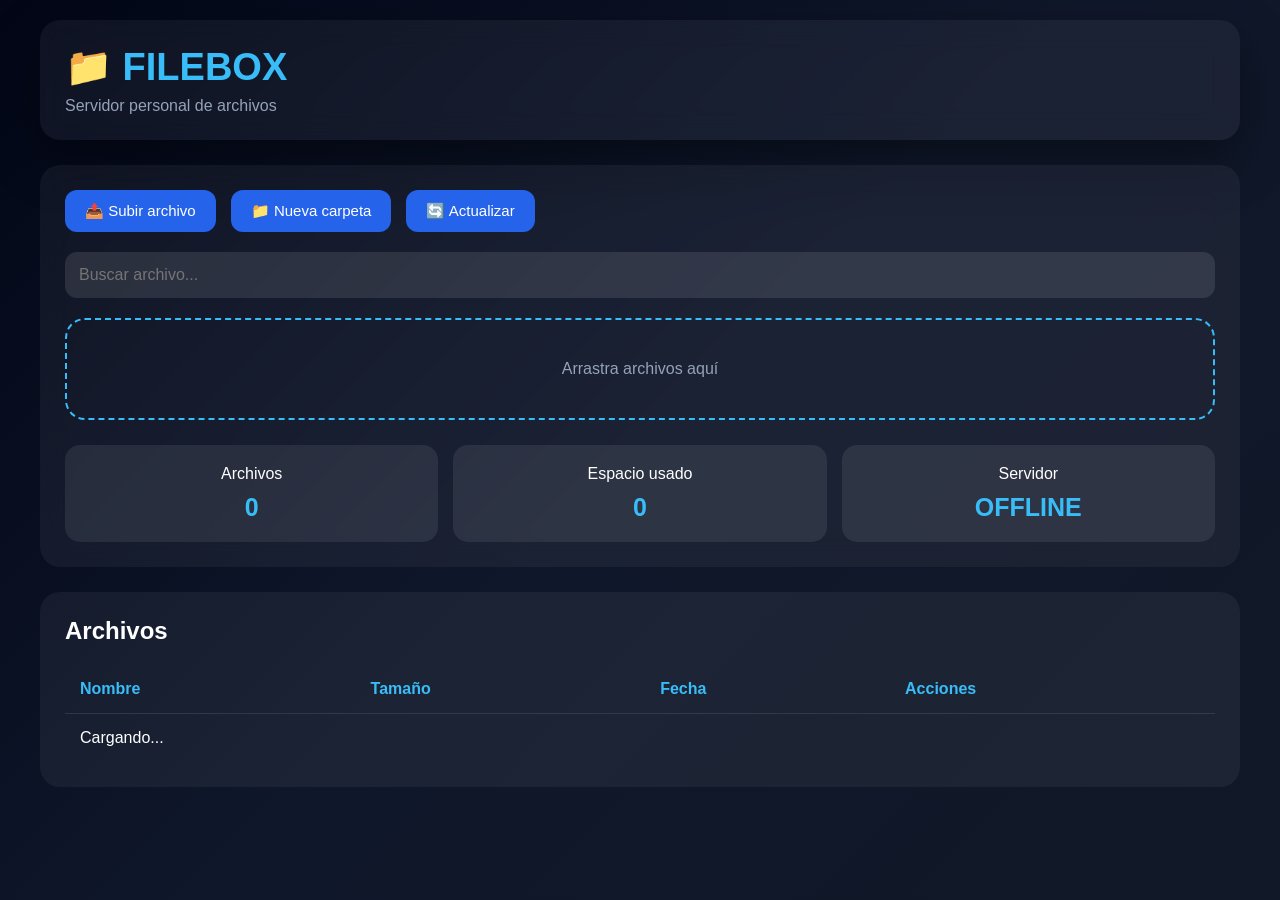
==== commit 7f17e380: "Update index.html" ====
--- a/index.html
+++ b/index.html
@@ -10,7 +10,7 @@
 
 <title>FILEBOX SERVER</title>
 
-<link rel="stylesheet" href="style.css">
+<link rel="stylesheet" href="estilo.css">
 
 </head>
 
--- a/estilo.css
+++ b/estilo.css
@@ -0,0 +1,447 @@
+/* ==================================
+   FILEBOX SERVER v1.0
+   Diseño principal
+================================== */
+
+
+*{
+    box-sizing:border-box;
+    margin:0;
+    padding:0;
+    font-family:
+    "Segoe UI",
+    Arial,
+    sans-serif;
+}
+
+
+body{
+
+    min-height:100vh;
+
+    background:
+    linear-gradient(
+        135deg,
+        #020617,
+        #0f172a,
+        #111827
+    );
+
+    color:white;
+
+    padding:20px;
+
+}
+
+
+
+/* HEADER */
+
+header{
+
+    max-width:1200px;
+
+    margin:auto;
+
+    padding:25px;
+
+    border-radius:20px;
+
+    background:
+    rgba(255,255,255,.05);
+
+    backdrop-filter:
+    blur(15px);
+
+    box-shadow:
+    0 20px 50px
+    rgba(0,0,0,.4);
+
+}
+
+
+header h1{
+
+    font-size:38px;
+
+    color:#38bdf8;
+
+}
+
+
+header p{
+
+    margin-top:8px;
+
+    color:#94a3b8;
+
+}
+
+
+
+/* PANEL */
+
+.panel{
+
+    max-width:1200px;
+
+    margin:25px auto;
+
+    padding:25px;
+
+    background:
+    rgba(255,255,255,.05);
+
+    border-radius:20px;
+
+    backdrop-filter:blur(15px);
+
+}
+
+
+
+/* BOTONES */
+
+.buttons{
+
+    display:flex;
+
+    gap:15px;
+
+    flex-wrap:wrap;
+
+}
+
+
+
+button{
+
+    padding:12px 20px;
+
+    border:none;
+
+    border-radius:12px;
+
+    cursor:pointer;
+
+    background:#2563eb;
+
+    color:white;
+
+    font-size:15px;
+
+    transition:.3s;
+
+}
+
+
+
+button:hover{
+
+    transform:
+    translateY(-3px);
+
+    background:#38bdf8;
+
+}
+
+
+
+
+/* BUSCADOR */
+
+
+#search{
+
+    width:100%;
+
+    margin-top:20px;
+
+    padding:14px;
+
+    border-radius:12px;
+
+    border:none;
+
+    outline:none;
+
+    background:
+    rgba(255,255,255,.1);
+
+    color:white;
+
+    font-size:16px;
+
+}
+
+
+
+/* DROPZONE */
+
+
+.dropzone{
+
+    margin-top:20px;
+
+    padding:40px;
+
+    border:
+
+    2px dashed #38bdf8;
+
+    border-radius:20px;
+
+    text-align:center;
+
+    color:#94a3b8;
+
+    transition:.3s;
+
+}
+
+
+
+.dropzone:hover{
+
+    background:
+    rgba(56,189,248,.1);
+
+}
+
+
+
+/* ESTADISTICAS */
+
+
+.stats{
+
+    display:grid;
+
+    grid-template-columns:
+    repeat(auto-fit,minmax(200px,1fr));
+
+    gap:15px;
+
+    margin-top:25px;
+
+}
+
+
+
+.stats div{
+
+    padding:20px;
+
+    background:
+    rgba(255,255,255,.08);
+
+    border-radius:15px;
+
+    text-align:center;
+
+}
+
+
+
+.stats b{
+
+    display:block;
+
+    margin-top:10px;
+
+    font-size:25px;
+
+    color:#38bdf8;
+
+}
+
+
+
+/* ARCHIVOS */
+
+
+.files{
+
+    max-width:1200px;
+
+    margin:auto;
+
+    background:
+    rgba(255,255,255,.05);
+
+    padding:25px;
+
+    border-radius:20px;
+
+}
+
+
+
+h2{
+
+    margin-bottom:20px;
+
+}
+
+
+
+/* TABLA */
+
+
+table{
+
+    width:100%;
+
+    border-collapse:collapse;
+
+}
+
+
+
+th{
+
+    text-align:left;
+
+    padding:15px;
+
+    color:#38bdf8;
+
+}
+
+
+
+td{
+
+    padding:15px;
+
+    border-top:
+
+    1px solid
+    rgba(255,255,255,.1);
+
+}
+
+
+
+tr:hover{
+
+    background:
+    rgba(56,189,248,.08);
+
+}
+
+
+
+/* BOTONES DE ACCION */
+
+
+.action{
+
+    padding:8px 12px;
+
+    margin:3px;
+
+    border-radius:8px;
+
+}
+
+
+
+.download{
+
+    background:#16a34a;
+
+}
+
+
+
+.delete{
+
+    background:#dc2626;
+
+}
+
+
+
+.rename{
+
+    background:#f59e0b;
+
+}
+
+
+
+
+/* VISOR */
+
+
+.viewer{
+
+    display:none;
+
+    position:fixed;
+
+    inset:0;
+
+    background:
+    rgba(0,0,0,.8);
+
+    justify-content:center;
+
+    align-items:center;
+
+}
+
+
+
+.viewer img,
+.viewer video{
+
+    max-width:90%;
+
+    max-height:90%;
+
+    border-radius:20px;
+
+}
+
+
+
+/* MOVIL */
+
+
+@media(max-width:700px){
+
+
+body{
+
+    padding:10px;
+
+}
+
+
+header h1{
+
+    font-size:30px;
+
+}
+
+
+
+table{
+
+    font-size:13px;
+
+}
+
+
+
+th:nth-child(3),
+td:nth-child(3){
+
+    display:none;
+
+}
+
+
+}
